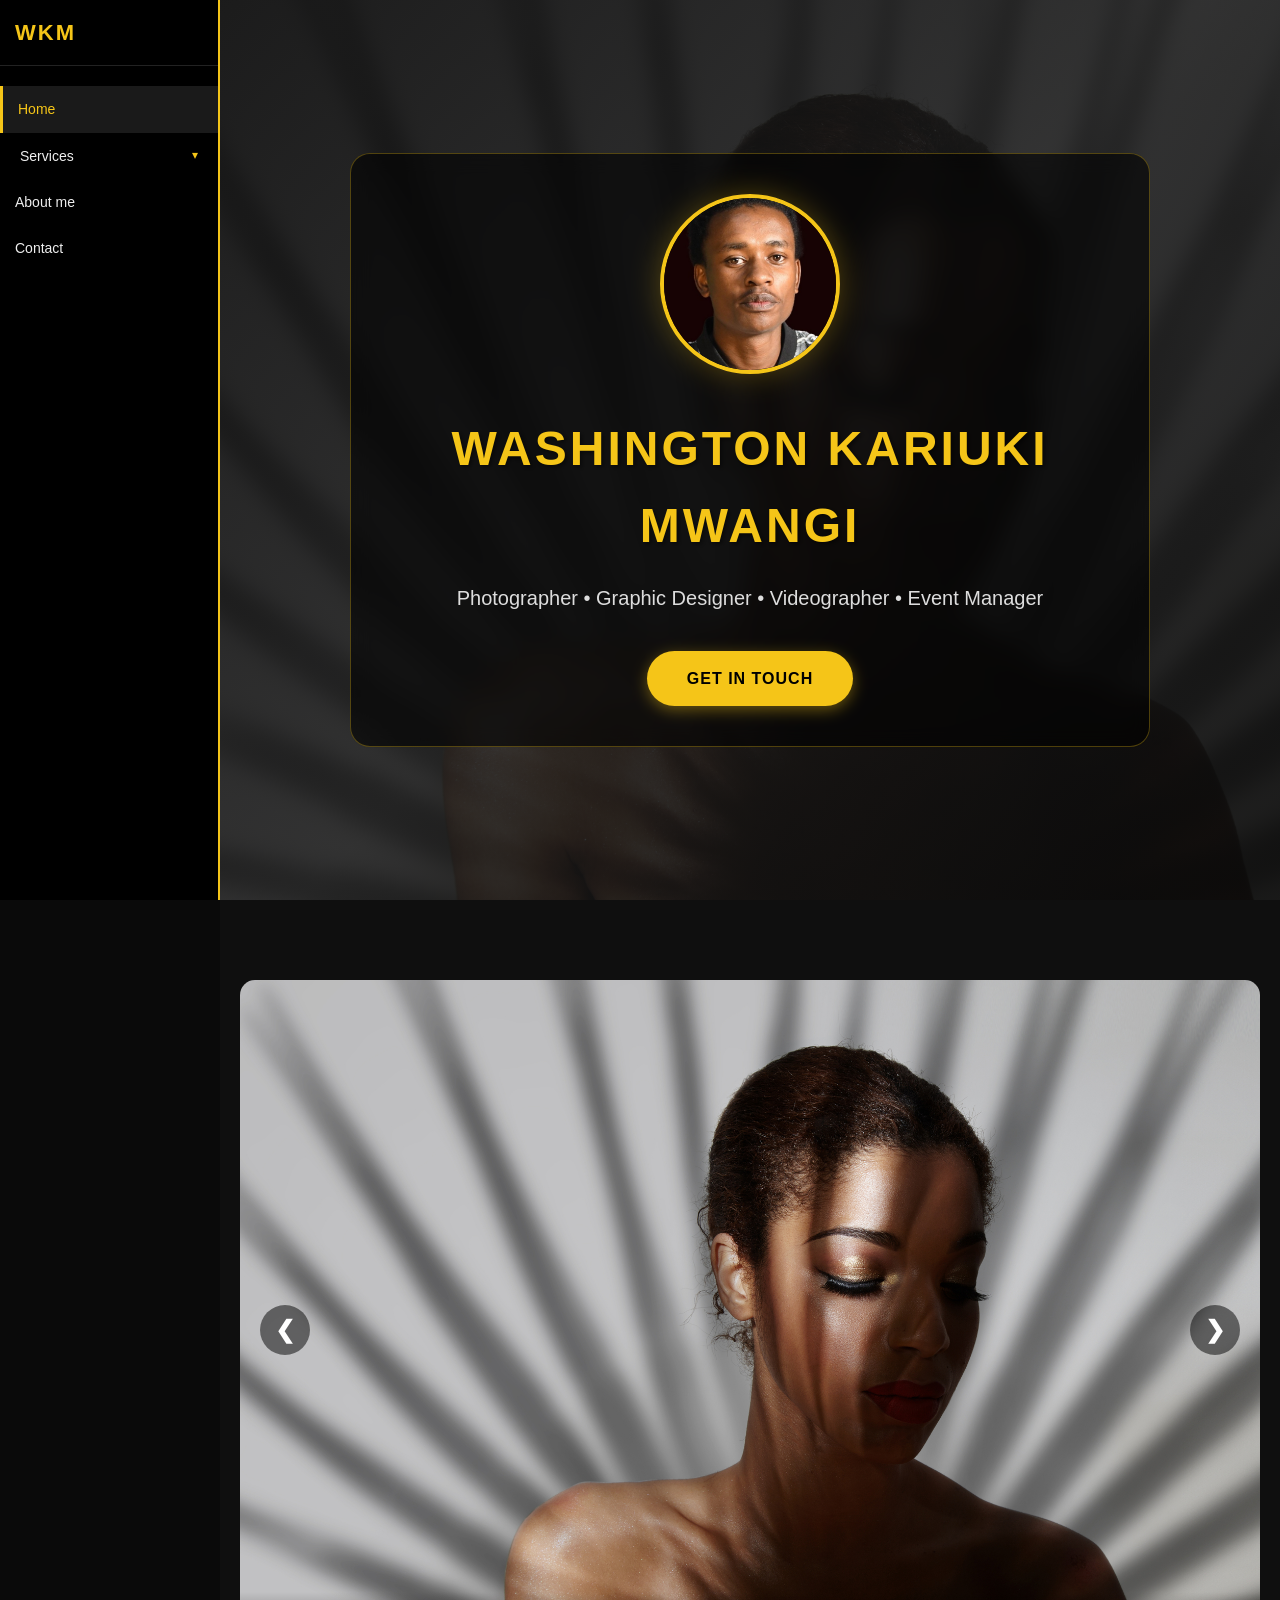
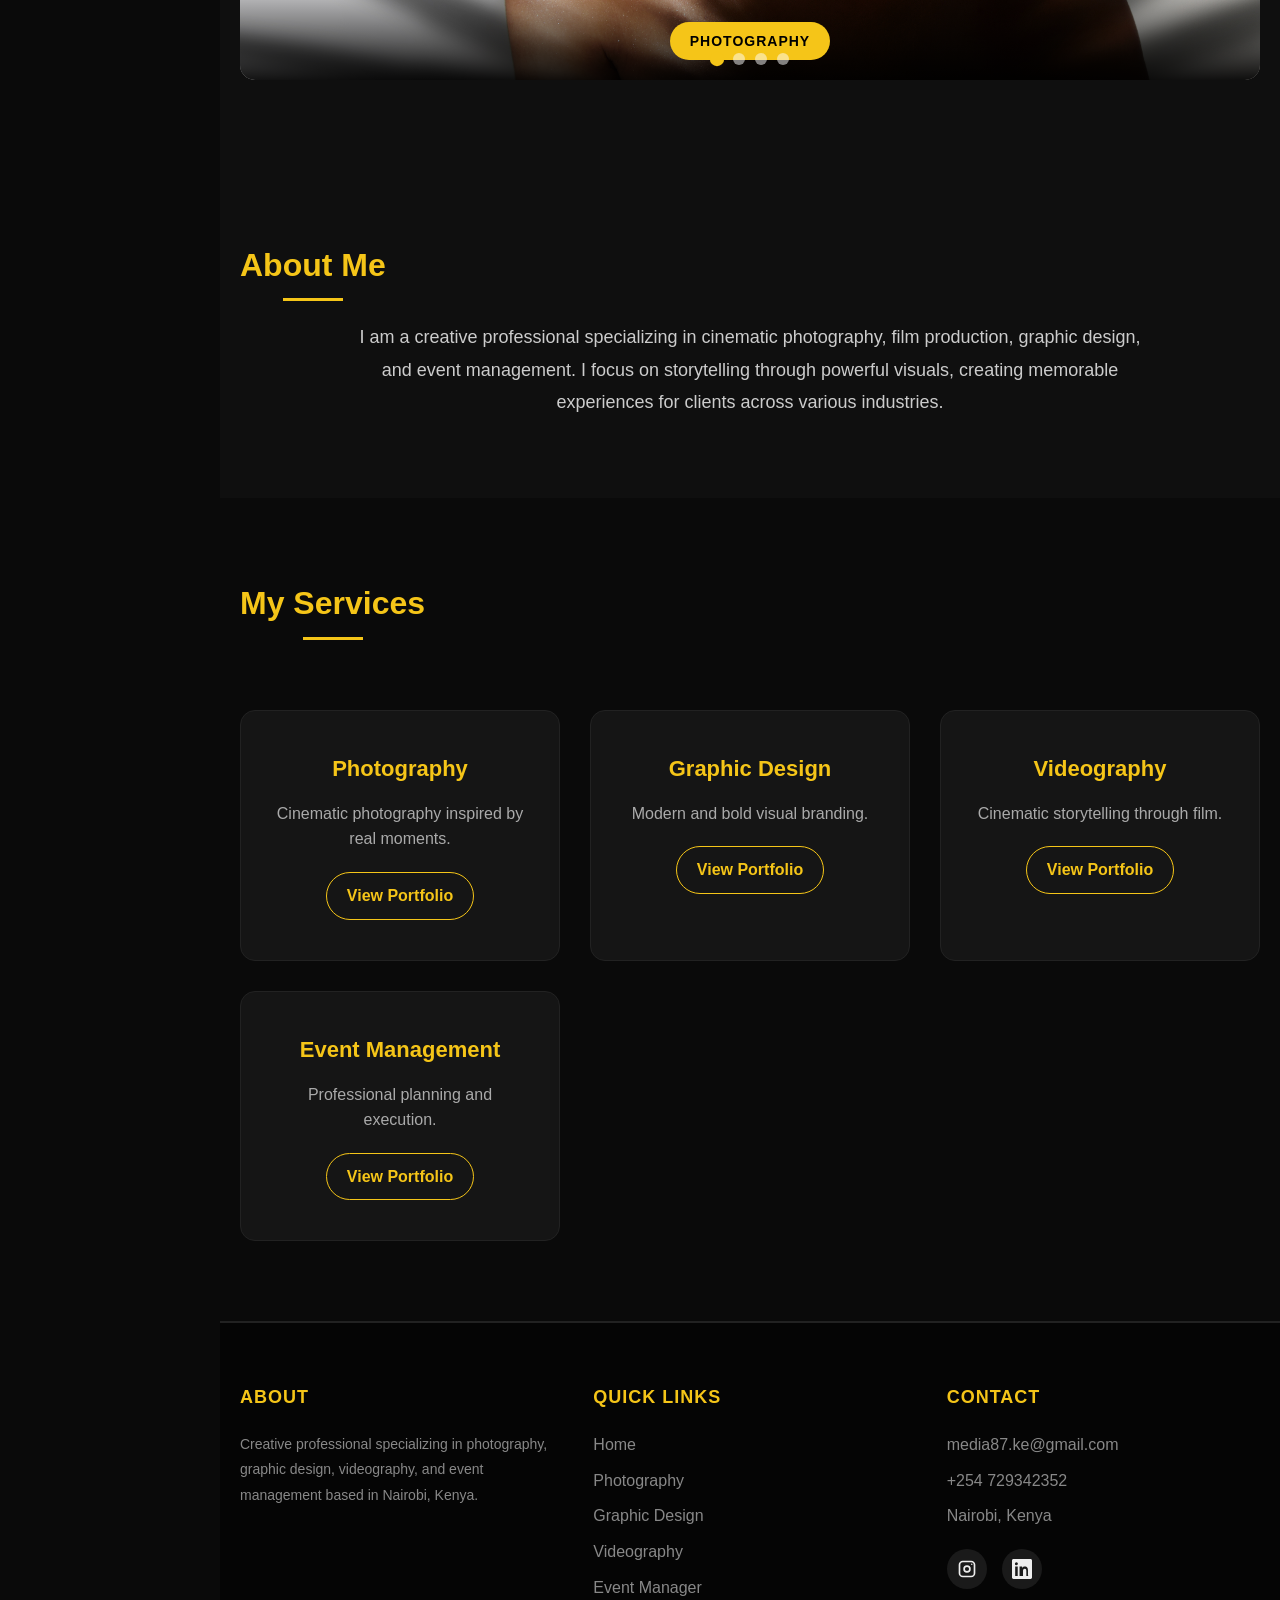
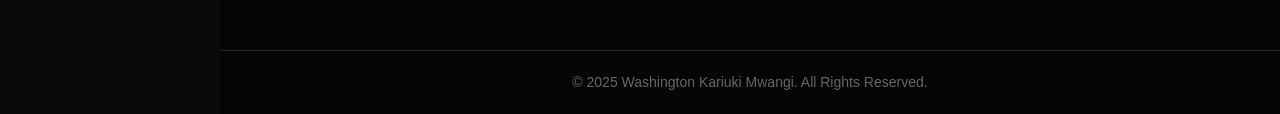
==== index.html @ e4d63952 "Add files via upload" ====
<!DOCTYPE html>
<html lang="en">
<head>
    <meta charset="UTF-8">
    <meta name="viewport" content="width=device-width, initial-scale=1.0">
    <title>Washington Kariuki Mwangi | Portfolio</title>
    <link rel="stylesheet" href="STYLE.CSS">
</head>
<body class="home-page">
    <!-- Background Overlay -->
    <div class="page-background"></div>

    <!-- Sidebar Navigation -->
    <nav class="sidebar-nav">
        <div class="sidebar-header">
            <a href="index.html" class="sidebar-logo">WKM</a>
            <button class="close-sidebar">&times;</button>
        </div>
        <ul class="sidebar-menu">
            <li><a href="index.html" class="active">Home</a></li>
            <li class="dropdown">
                <a href="#" class="dropdown-toggle">Services <span class="arrow">&#9662;</span></a>
                <ul class="dropdown-menu">
                    <li><a href="photography.html">Photography</a></li>
                    <li><a href="graphic-designer.html">Graphic Design</a></li>
                    <li><a href="videography.html">Videography</a></li>
                    <li><a href="event-manager.html">Event Management</a></li>
                </ul>
            </li>
            <li><a href="#about">About me</a></li>
            <li><a href="#contact">Contact</a></li>
        </ul>
    </nav>

    <!-- Mobile Menu Toggle -->
    <button class="menu-toggle">
        <span></span>
        <span></span>
        <span></span>
    </button>

    <!-- Overlay for sidebar -->
    <div class="sidebar-overlay"></div>

    <!-- Main Content -->
    <main class="main-content">

    <!-- Hero Section with Full Screen Background -->
    <header class="hero">
        <div class="hero-overlay"></div>
        <div class="hero-content">
            <div class="profile-image">
                <img src="images/profile.jpg" alt="Washington Kariuki Mwangi">
            </div>
            <h1>WASHINGTON KARIUKI MWANGI</h1>
            <p class="tagline">Photographer • Graphic Designer • Videographer • Event Manager</p>
            <a href="#contact" class="btn-primary">Get In Touch</a>
        </div>
    </header>

    <!-- My Work - Full Page Slideshow -->
    <section class="featured-work" id="work">
        <div class="container">
            <div class="slideshow-container">
                <div class="slide active">
                    <img src="images/portrait-session.jpg" alt="Portrait Session">
                    <div class="slide-content">
                        <span>Photography</span>
                    </div>
                </div>
                <div class="slide">
                    <img src="images/logo.jpg" alt="Logo Design">
                    <div class="slide-content">
                        <span>Graphic Design</span>
                    </div>
                </div>
                <div class="slide">
                    <img src="images/Event.jpg" alt="Corporate Event">
                    <div class="slide-content">
                        <span>Event Management</span>
                    </div>
                </div>
                
                <!-- Navigation Arrows -->
                <a class="prev" onclick="changeSlide(-1)">&#10094;</a>
                <a class="next" onclick="changeSlide(1)">&#10095;</a>
                
                <!-- Dots -->
                <div class="dots-container">
                    <span class="dot active" onclick="currentSlide(1)"></span>
                    <span class="dot" onclick="currentSlide(2)"></span>
                    <span class="dot" onclick="currentSlide(3)"></span>
                    <span class="dot" onclick="currentSlide(4)"></span>
                </div>
            </div>
        </div>
    </section>

    <!-- About Section -->
    <section class="about" id="about">
        <div class="container">
            <h2>About Me</h2>
            <p>
                I am a creative professional specializing in cinematic photography, 
                film production, graphic design, and event management. 
                I focus on storytelling through powerful visuals, creating memorable 
                experiences for clients across various industries.
            </p>
        </div>
    </section>

    <!-- Services Overview -->
    <section class="services-overview">
        <div class="container">
            <h2>My Services</h2>
            <div class="services-grid">
                <div class="service-card">
                    <h3>Photography</h3>
                    <p>Cinematic photography inspired by real moments.</p>
                    <a href="photography.html" class="btn-link">View Portfolio</a>
                </div>
                <div class="service-card">
                    <h3>Graphic Design</h3>
                    <p>Modern and bold visual branding.</p>
                    <a href="graphic-designer.html" class="btn-link">View Portfolio</a>
                </div>
                <div class="service-card">
                    <h3>Videography</h3>
                    <p>Cinematic storytelling through film.</p>
                    <a href="videography.html" class="btn-link">View Portfolio</a>
                </div>
                <div class="service-card">
                    <h3>Event Management</h3>
                    <p>Professional planning and execution.</p>
                    <a href="event-manager.html" class="btn-link">View Portfolio</a>
                </div>
            </div>
        </div>
    </section>

    <!-- Footer -->
    <footer class="main-footer" id="contact">
        <div class="footer-container">
            <div class="footer-column">
                <h3>About</h3>
                <p>Creative professional specializing in photography, graphic design, videography, and event management based in Nairobi, Kenya.</p>
            </div>
            <div class="footer-column">
                <h3>Quick Links</h3>
                <ul>
                    <li><a href="index.html">Home</a></li>
                    <li><a href="photography.html">Photography</a></li>
                    <li><a href="graphic-designer.html">Graphic Design</a></li>
                    <li><a href="videography.html">Videography</a></li>
                    <li><a href="event-manager.html">Event Manager</a></li>
                </ul>
            </div>
            <div class="footer-column">
                <h3>Contact</h3>
                <ul class="contact-list">
                    <li><a href="mailto:media87.ke@gmail.com">media87.ke@gmail.com</a></li>
                    <li><a href="tel:+254729342352">+254 729342352</a></li>
                    <li>Nairobi, Kenya</li>
                </ul>
                <div class="social-links">
                    <a href="https://instagram.com/rayking_pot" target="_blank" rel="noopener noreferrer" aria-label="Instagram">
                        <svg xmlns="http://www.w3.org/2000/svg" width="20" height="20" viewBox="0 0 24 24" fill="currentColor"><path d="M7 2h10a5 5 0 0 1 5 5v10a5 5 0 0 1-5 5H7a5 5 0 0 1-5-5V7a5 5 0 0 1 5-5zm0 2a3 3 0 0 0-3 3v10a3 3 0 0 0 3 3h10a3 3 0 0 0 3-3V7a3 3 0 0 0-3-3H7z"/><path d="M12 7.5A4.5 4.5 0 1 1 7.5 12 4.505 4.505 0 0 1 12 7.5zm0 2A2.5 2.5 0 1 0 14.5 12 2.503 2.503 0 0 0 12 9.5z"/><circle cx="17.7" cy="6.3" r="0.9"/></svg>
                    </a>
                    <a href="https://linkedin.com/in/washington-kariuki" target="_blank" rel="noopener noreferrer" aria-label="LinkedIn">
                        <svg xmlns="http://www.w3.org/2000/svg" width="20" height="20" viewBox="0 0 24 24" fill="currentColor"><path d="M20.447 20.452H17.2v-5.569c0-1.328-.026-3.036-1.85-3.036-1.85 0-2.133 1.446-2.133 2.94v5.665H9.066V9h3.105v1.561h.045c.433-.822 1.49-1.692 3.067-1.692 3.277 0 3.88 2.158 3.88 4.965v6.158zM5.337 7.433a1.802 1.802 0 1 1 .001-3.603 1.802 1.802 0 0 1-.001 3.603zM6.861 20.452H3.812V9h3.049v11.452zM22.225 0H1.771C.792 0 0 .774 0 1.729v20.542C0 23.226.792 24 1.771 24h20.451C23.2 24 24 23.226 24 22.271V1.729C24 .774 23.2 0 22.225 0z"/></svg>
                    </a>
                </div>
            </div>
        </div>
        <div class="footer-bottom">
            <p>&copy; 2025 Washington Kariuki Mwangi. All Rights Reserved.</p>
        </div>
    </footer>

    </main>

    <!-- JavaScript for sidebar -->
    <script>
        document.addEventListener('DOMContentLoaded', function() {
            const menuToggle = document.querySelector('.menu-toggle');
            const sidebar = document.querySelector('.sidebar-nav');
            const overlay = document.querySelector('.sidebar-overlay');
            const closeBtn = document.querySelector('.close-sidebar');
            const dropdownToggle = document.querySelector('.dropdown-toggle');
            const dropdown = document.querySelector('.dropdown');

            // Function to check if mobile
            function isMobile() {
                return window.innerWidth <= 768;
            }

            // Open sidebar (mobile only)
            menuToggle.addEventListener('click', function() {
                if (isMobile()) {
                    sidebar.classList.add('active');
                    overlay.classList.add('active');
                    document.body.style.overflow = 'hidden';
                }
            });

            // Close sidebar
            function closeSidebar() {
                sidebar.classList.remove('active');
                overlay.classList.remove('active');
                document.body.style.overflow = '';
            }

            closeBtn.addEventListener('click', closeSidebar);
            overlay.addEventListener('click', closeSidebar);

            // Toggle dropdown
            dropdownToggle.addEventListener('click', function(e) {
                e.preventDefault();
                dropdown.classList.toggle('open');
            });

            // Close sidebar when clicking a link (except dropdown toggle)
            sidebar.querySelectorAll('a:not(.dropdown-toggle)').forEach(function(link) {
                link.addEventListener('click', closeSidebar);
            });
        });
    </script>

    <!-- Slideshow JavaScript -->
    <script>
        let slideIndex = 1;
        let slideInterval;
        
        showSlides(slideIndex);
        
        // Auto advance slides every 5 seconds
        slideInterval = setInterval(function() {
            changeSlide(1);
        }, 5000);
        
        function changeSlide(n) {
            showSlides(slideIndex += n);
            resetInterval();
        }
        
        function currentSlide(n) {
            showSlides(slideIndex = n);
            resetInterval();
        }
        
        function showSlides(n) {
            let i;
            let slides = document.getElementsByClassName('slide');
            let dots = document.getElementsByClassName('dot');
            
            if (n > slides.length) { slideIndex = 1 }
            if (n < 1) { slideIndex = slides.length }
            
            for (i = 0; i < slides.length; i++) {
                slides[i].style.display = 'none';
                slides[i].classList.remove('active');
            }
            for (i = 0; i < dots.length; i++) {
                dots[i].classList.remove('active');
            }
            
            slides[slideIndex - 1].style.display = 'block';
            setTimeout(function() {
                slides[slideIndex - 1].classList.add('active');
            }, 10);
            dots[slideIndex - 1].classList.add('active');
        }
        
        function resetInterval() {
            clearInterval(slideInterval);
            slideInterval = setInterval(function() {
                changeSlide(1);
            }, 5000);
        }
    </script>

</body>
</html>
---- STYLE.CSS ----
/* Global Styles */
* {
    margin: 0;
    padding: 0;
    box-sizing: border-box;
}

html, body {
    height: 100%;
}

body {
    font-family: 'Segoe UI', Tahoma, Geneva, Verdana, sans-serif;
    background-color: #0a0a0a;
    color: #eee;
    line-height: 1.6;
}

/* Sidebar Navigation - Always visible on all screens */
.sidebar-nav {
    position: fixed;
    top: 0;
    left: 0;
    width: 220px;
    height: 100%;
    background: #000;
    z-index: 2000;
    border-right: 2px solid #f5c518;
}

/* Menu toggle - only visible on mobile */
.menu-toggle {
    display: none;
}

/* Sidebar overlay - only visible on mobile when sidebar is open */
.sidebar-overlay {
    display: none;
}

@media (max-width: 768px) {
    /* On mobile, make sidebar smaller */
    .sidebar-nav {
        left: 0;
        top: 0;
        width: 70%;
        max-width: 280px;
        height: 100%;
    }
    
    .sidebar-nav.active {
        left: 0;
    }
    
    /* Show hamburger menu on mobile */
    .menu-toggle {
        display: flex;
        position: fixed;
        top: 20px;
        left: 20px;
        z-index: 1000;
        background: #f5c518;
        border: none;
        border-radius: 5px;
        padding: 12px;
        cursor: pointer;
        flex-direction: column;
        gap: 5px;
    }
    
    .menu-toggle span {
        display: block;
        width: 25px;
        height: 3px;
        background: #000;
        border-radius: 2px;
    }
    
    /* Show overlay on mobile when sidebar is open */
    .sidebar-overlay {
        display: block;
        position: fixed;
        top: 0;
        left: 0;
        width: 100%;
        height: 100%;
        background: rgba(0, 0, 0, 0.7);
        z-index: 1500;
        opacity: 0;
        visibility: hidden;
        transition: opacity 0.3s, visibility 0.3s;
    }
    
    .sidebar-overlay.active {
        opacity: 1;
        visibility: visible;
    }
}

.sidebar-header {
    display: flex;
    justify-content: space-between;
    align-items: center;
    padding: 15px;
    border-bottom: 1px solid #222;
}

.sidebar-logo {
    font-size: 22px;
    font-weight: bold;
    color: #f5c518;
    text-decoration: none;
    letter-spacing: 2px;
}

.close-sidebar {
    background: none;
    border: none;
    color: #eee;
    font-size: 32px;
    cursor: pointer;
    line-height: 1;
}

@media (max-width: 768px) {
    .close-sidebar {
        display: block;
    }
}

@media (min-width: 769px) {
    .close-sidebar {
        display: none;
    }
}

.close-sidebar:hover {
    color: #f5c518;
}

.sidebar-menu {
    list-style: none;
    padding: 20px 0;
}

.sidebar-menu li a {
    display: block;
    padding: 12px 15px;
    color: #eee;
    text-decoration: none;
    font-size: 14px;
    transition: background 0.3s, color 0.3s;
}

.sidebar-menu li a:hover,
.sidebar-menu li a.active {
    background: #1a1a1a;
    color: #f5c518;
    border-left: 3px solid #f5c518;
}

/* Dropdown */
.sidebar-menu .dropdown {
    position: relative;
}

.sidebar-menu .dropdown-toggle {
    display: flex;
    justify-content: space-between;
    align-items: center;
    cursor: pointer;
    padding: 12px 20px;
    user-select: none;
    color: #eee;
    font-size: 14px;
}

.sidebar-menu .dropdown-toggle:hover {
    background: #1a1a1a;
    color: #f5c518;
}

.sidebar-menu .dropdown-toggle .arrow {
    font-size: 12px;
    transition: transform 0.3s;
    color: #f5c518;
}

.sidebar-menu .dropdown.open .dropdown-toggle .arrow {
    transform: rotate(180deg);
}

.sidebar-menu .dropdown-menu {
    list-style: none;
    max-height: 0;
    overflow: hidden;
    transition: max-height 0.3s ease;
    background: #0f0f0f;
}

.sidebar-menu .dropdown.open .dropdown-menu {
    max-height: 300px;
}

.sidebar-menu .dropdown-menu li a {
    padding: 12px 20px 12px 25px;
    font-size: 13px;
    color: #ccc;
    display: block;
    text-decoration: none;
}

.sidebar-menu .dropdown-menu li a:hover {
    background: #1a1a1a;
    color: #f5c518;
}

/* Sidebar Overlay */
.sidebar-overlay {
    position: fixed;
    top: 0;
    left: 0;
    width: 100%;
    height: 100%;
    background: rgba(0, 0, 0, 0.7);
    z-index: 1500;
    opacity: 0;
    visibility: hidden;
    transition: opacity 0.3s, visibility 0.3s;
}

.sidebar-overlay.active {
    opacity: 1;
    visibility: visible;
}

/* Main Content */
.main-content {
    margin-left: 220px;
    min-height: 100vh;
}

@media (max-width: 768px) {
    .main-content {
        margin-left: 0;
    }
}

.container {
    max-width: 1200px;
    margin: 0 auto;
    padding: 0 20px;
}

/* Page Background */
.page-background {
    position: fixed;
    top: 0;
    left: 0;
    width: 100%;
    height: 100%;
    z-index: -1;
    background-size: cover;
    background-position: center;
    background-repeat: no-repeat;
    opacity: 0.15;
}

/* Home Page Background */
.home-page .page-background {
    background-image: url('images/portrait-session.jpg');
}

/* Photography Page Background */
.photography-page .page-background {
    background-image: url('images/Event-photo.jpg');
}

/* Graphic Designer Page Background */
.graphic-designer-page .page-background {
    background-image: url('images/poster.jpg');
}

/* Videography Page Background */
.videography-page .page-background {
    background-image: url('images/shortfilm.jpg');
}

/* Event Manager Page Background */
.event-manager-page .page-background {
    background-image: url('images/Event.jpg');
}

/* Navigation */
.main-nav {
    background: #000;
    padding: 15px 0;
    position: sticky;
    top: 0;
    z-index: 1000;
    border-bottom: 1px solid #222;
}

.nav-container {
    max-width: 1200px;
    margin: 0 auto;
    padding: 0 20px;
    display: flex;
    justify-content: space-between;
    align-items: center;
}

.nav-logo {
    font-size: 24px;
    font-weight: bold;
    color: #f5c518;
    text-decoration: none;
    letter-spacing: 2px;
}

.nav-menu {
    display: flex;
    list-style: none;
    gap: 25px;
}

.nav-menu a {
    color: #eee;
    text-decoration: none;
    font-size: 14px;
    text-transform: uppercase;
    letter-spacing: 1px;
    transition: color 0.3s;
}

.nav-menu a:hover,
.nav-menu a.active {
    color: #f5c518;
}

/* Hero Section - Full Screen */
.hero {
    position: relative;
    min-height: 100vh;
    display: flex;
    align-items: center;
    justify-content: center;
    background: url('images/portrait-session.jpg') no-repeat center center/cover;
    text-align: center;
    padding: 20px;
}

.hero-overlay {
    position: absolute;
    top: 0;
    left: 0;
    width: 100%;
    height: 100%;
    background: linear-gradient(135deg, rgba(10, 10, 10, 0.9) 0%, rgba(26, 26, 26, 0.85) 50%, rgba(10, 10, 10, 0.9) 100%);
    z-index: 1;
}

.hero-content {
    position: relative;
    z-index: 2;
    max-width: 800px;
    padding: 40px;
    background: rgba(0, 0, 0, 0.6);
    border-radius: 20px;
    border: 1px solid rgba(245, 197, 24, 0.3);
    backdrop-filter: blur(10px);
}

.hero-content .profile-image {
    margin-bottom: 30px;
}

.hero-content .profile-image img {
    width: 180px;
    height: 180px;
    border-radius: 50%;
    object-fit: cover;
    border: 4px solid #f5c518;
    box-shadow: 0 0 30px rgba(245, 197, 24, 0.3);
}

.hero h1 {
    font-size: 48px;
    color: #f5c518;
    margin-bottom: 15px;
    letter-spacing: 3px;
    text-shadow: 2px 2px 4px rgba(0, 0, 0, 0.5);
}

.tagline {
    font-size: 20px;
    color: #ddd;
    margin-bottom: 35px;
    line-height: 1.8;
}

.btn-primary {
    display: inline-block;
    padding: 15px 40px;
    background: #f5c518;
    color: #000;
    text-decoration: none;
    border-radius: 50px;
    font-weight: bold;
    font-size: 16px;
    text-transform: uppercase;
    letter-spacing: 1px;
    transition: all 0.3s ease;
    box-shadow: 0 4px 15px rgba(245, 197, 24, 0.4);
}

.btn-primary:hover {
    transform: translateY(-3px);
    background: #e5b515;
    box-shadow: 0 6px 25px rgba(245, 197, 24, 0.6);
}

/* Scroll Indicator */
.scroll-indicator {
    position: absolute;
    bottom: 30px;
    left: 50%;
    transform: translateX(-50%);
    z-index: 2;
    display: flex;
    flex-direction: column;
    align-items: center;
    color: #aaa;
    font-size: 14px;
}

.scroll-indicator span {
    margin-bottom: 10px;
    text-transform: uppercase;
    letter-spacing: 2px;
}

.scroll-arrow {
    width: 30px;
    height: 50px;
    border: 2px solid #aaa;
    border-radius: 20px;
    position: relative;
}

.scroll-arrow::after {
    content: '';
    position: absolute;
    top: 8px;
    left: 50%;
    transform: translateX(-50%);
    width: 6px;
    height: 6px;
    background: #f5c518;
    border-radius: 50%;
    animation: scrollBounce 2s infinite;
}

@keyframes scrollBounce {
    0% { top: 8px; opacity: 1; }
    50% { top: 25px; opacity: 0.5; }
    100% { top: 8px; opacity: 1; }
}

@media (max-width: 768px) {
    .hero h1 {
        font-size: 32px;
    }
    
    .tagline {
        font-size: 16px;
    }
    
    .hero-content {
        padding: 30px 20px;
    }
    
    .hero-content .profile-image img {
        width: 140px;
        height: 140px;
    }
}

/* Page Header */
.page-header {
    background: linear-gradient(135deg, #0a0a0a 0%, #1a1a1a 100%);
    padding: 60px 20px;
    text-align: center;
}

.page-header .profile-image {
    margin-bottom: 20px;
}

.page-header .profile-image img {
    width: 150px;
    height: 150px;
    border-radius: 50%;
    object-fit: cover;
    border: 4px solid #f5c518;
}

.page-header h1 {
    font-size: 36px;
    color: #f5c518;
    margin-bottom: 10px;
    letter-spacing: 3px;
}

/* Sections */
section {
    padding: 60px 0;
    position: relative;
    background: #0a0a0a;
}

section h2 {
    color: #f5c518;
    font-size: 32px;
    margin-bottom: 30px;
    text-align: center;
    font-weight: bold;
}

section .lead {
    text-align: center;
    font-size: 18px;
    color: #aaa;
    margin-bottom: 40px;
}

/* About Section */
.about {
    background: #0f0f0f;
    padding: 80px 0;
}

.about h2 {
    position: relative;
    display: inline-block;
    margin-bottom: 30px;
}

.about h2::after {
    content: '';
    position: absolute;
    bottom: -10px;
    left: 50%;
    transform: translateX(-50%);
    width: 60px;
    height: 3px;
    background: #f5c518;
}

.about p {
    text-align: center;
    max-width: 800px;
    margin: 0 auto;
    font-size: 18px;
    color: #ccc;
    line-height: 1.8;
}

/* Services Grid */
.services-overview {
    background: #0a0a0a;
    padding: 80px 0;
}

.services-overview h2 {
    position: relative;
    display: inline-block;
    margin-bottom: 40px;
}

.services-overview h2::after {
    content: '';
    position: absolute;
    bottom: -10px;
    left: 50%;
    transform: translateX(-50%);
    width: 60px;
    height: 3px;
    background: #f5c518;
}

.services-grid {
    display: grid;
    grid-template-columns: repeat(auto-fit, minmax(250px, 1fr));
    gap: 30px;
    margin-top: 40px;
}

.service-card {
    background: #151515;
    padding: 40px 30px;
    border-radius: 15px;
    text-align: center;
    border: 1px solid #222;
    transition: all 0.3s ease;
}

.service-card:hover {
    transform: translateY(-10px);
    border-color: #f5c518;
    box-shadow: 0 10px 30px rgba(245, 197, 24, 0.2);
}

.service-icon {
    font-size: 50px;
    margin-bottom: 20px;
    display: block;
}

.service-card h3 {
    color: #f5c518;
    margin-bottom: 15px;
    font-size: 22px;
    font-weight: bold;
}

.service-card p {
    color: #aaa;
    margin-bottom: 20px;
    line-height: 1.6;
}

.btn-link {
    display: inline-block;
    color: #f5c518;
    text-decoration: none;
    font-weight: bold;
    padding: 10px 20px;
    border: 1px solid #f5c518;
    border-radius: 25px;
    transition: all 0.3s ease;
}

.btn-link:hover {
    background: #f5c518;
    color: #000;
}

/* Portfolio Section */
.portfolio-section {
    padding: 60px 0;
    background: #0a0a0a;
}

.portfolio-section h2 {
    margin-bottom: 30px;
}

.portfolio-section .lead {
    font-size: 18px;
    color: #aaa;
    margin-bottom: 20px;
}

.video-wrapper {
    position: relative;
    padding-bottom: 56.25%;
    height: 315px;
    overflow: hidden;
    max-width: 100%;
    width: 100%;
    background: #000;
    margin: 20px 0;
    border-radius: 8px;
}

.video-wrapper iframe {
    position: absolute;
    top: 0;
    left: 0;
    width: 100%;
    height: 100%;
}

/* Video Embed Styles */
.video-embed,
.responsive-embed {
    position: relative;
    padding-bottom: 56.25%;
    height: 0;
    overflow: hidden;
    max-width: 100%;
    width: 100%;
    min-height: 300px;
    background: #000;
    margin: 20px 0;
    border-radius: 8px;
    display: block;
}

.video-embed iframe,
.responsive-embed iframe {
    position: absolute;
    top: 0;
    left: 0;
    width: 100%;
    height: 100%;
    border: 0;
}

/* Videography Section */
.videography-section {
    padding: 60px 0;
    background: #0a0a0a;
}

.videography-section h2 {
    margin-bottom: 10px;
    color: #f5c518;
}

.videography-section .lead {
    font-size: 18px;
    color: #aaa;
    margin-bottom: 30px;
}

/* Slideshow - Full Page */
.slideshow-container {
    position: relative;
    width: 100%;
    height: calc(100vh - 200px);
    min-height: 500px;
    margin: 0 auto;
    overflow: hidden;
    border-radius: 15px;
}

.slide {
    display: none;
    position: absolute;
    top: 0;
    left: 0;
    width: 100%;
    height: 100%;
    opacity: 0;
    transition: opacity 0.8s ease-in-out;
}

.slide.active {
    opacity: 1;
}

.slide img {
    width: 100%;
    height: 100%;
    object-fit: cover;
}

.slide-content {
    position: absolute;
    bottom: 0;
    left: 0;
    right: 0;
    background: linear-gradient(to top, rgba(0,0,0,0.9), transparent);
    padding: 30px 20px 20px;
    text-align: center;
}

.slide-content span {
    display: inline-block;
    background: #f5c518;
    color: #000;
    padding: 8px 20px;
    border-radius: 20px;
    font-weight: bold;
    font-size: 14px;
    text-transform: uppercase;
    letter-spacing: 1px;
}

/* Navigation arrows */
.prev, .next {
    cursor: pointer;
    position: absolute;
    top: 50%;
    transform: translateY(-50%);
    width: 50px;
    height: 50px;
    color: #fff;
    background: rgba(0,0,0,0.5);
    border: none;
    border-radius: 50%;
    font-size: 24px;
    font-weight: bold;
    transition: background 0.3s;
    display: flex;
    align-items: center;
    justify-content: center;
    z-index: 10;
}

.prev:hover, .next:hover {
    background: #f5c518;
    color: #000;
}

.prev {
    left: 20px;
}

.next {
    right: 20px;
}

/* Dots */
.dots-container {
    position: absolute;
    bottom: 15px;
    left: 50%;
    transform: translateX(-50%);
    display: flex;
    gap: 10px;
    z-index: 10;
}

.dot {
    cursor: pointer;
    width: 12px;
    height: 12px;
    background: rgba(255,255,255,0.5);
    border-radius: 50%;
    transition: background 0.3s, transform 0.3s;
}

.dot:hover, .dot.active {
    background: #f5c518;
    transform: scale(1.2);
}

@media (max-width: 768px) {
    .slideshow-container {
        aspect-ratio: 4/3;
    }
    
    .prev, .next {
        width: 40px;
        height: 40px;
        font-size: 18px;
    }
    
    .slide-content span {
        font-size: 12px;
        padding: 6px 15px;
    }
}

/* Gallery */
.gallery {
    display: grid;
    grid-template-columns: repeat(auto-fit, minmax(300px, 1fr));
    gap: 20px;
    margin-top: 30px;
}

.gallery-item {
    position: relative;
    overflow: hidden;
    border-radius: 10px;
    aspect-ratio: 4/3;
}

.gallery-item img {
    width: 100%;
    height: 100%;
    object-fit: cover;
    transition: transform 0.5s;
}

.gallery-item:hover img {
    transform: scale(1.1);
}

.gallery-item span {
    position: absolute;
    bottom: 0;
    left: 0;
    right: 0;
    background: rgba(0, 0, 0, 0.95);
    color: #f5c518;
    text-align: center;
    padding: 12px;
    font-weight: bold;
}

/* Video Gallery */
.video-gallery {
    display: grid;
    grid-template-columns: repeat(auto-fit, minmax(400px, 1fr));
    gap: 30px;
    margin-top: 30px;
}

.video-item {
    margin-bottom: 20px;
}

.video-item span {
    display: block;
    text-align: center;
    color: #f5c518;
    margin-top: 15px;
    font-weight: bold;
}

.responsive-embed {
    position: relative;
    padding-bottom: 56.25%;
    height: 0;
    overflow: hidden;
    border-radius: 10px;
    box-shadow: 0 6px 18px rgba(0, 0, 0, 0.8);
}

.responsive-embed iframe {
    position: absolute;
    top: 0;
    left: 0;
    width: 100%;
    height: 100%;
    border: 0;
}

/* Featured Work */
.featured-work {
    background: #0f0f0f;
    padding: 80px 0;
}

.featured-work h2 {
    position: relative;
    display: inline-block;
    margin-bottom: 40px;
}

.featured-work h2::after {
    content: '';
    position: absolute;
    bottom: -10px;
    left: 50%;
    transform: translateX(-50%);
    width: 60px;
    height: 3px;
    background: #f5c518;
}

/* Footer - 3 Columns */
.main-footer {
    background: #050505;
    padding: 60px 0 20px;
    border-top: 2px solid #222;
    position: relative;
    z-index: 1;
}

.footer-container {
    max-width: 1200px;
    margin: 0 auto;
    padding: 0 20px;
    display: grid;
    grid-template-columns: repeat(3, 1fr);
    gap: 40px;
}

.footer-column h3 {
    color: #f5c518;
    margin-bottom: 20px;
    font-size: 18px;
    text-transform: uppercase;
    letter-spacing: 1px;
}

.footer-column p {
    color: #888;
    font-size: 14px;
    line-height: 1.8;
}

.footer-column ul {
    list-style: none;
}

.footer-column ul li {
    margin-bottom: 10px;
}

.footer-column ul li a {
    color: #888;
    text-decoration: none;
    transition: color 0.3s;
}

.footer-column ul li a:hover {
    color: #f5c518;
}

.contact-list li {
    color: #888 !important;
}

.contact-list li a {
    color: #888 !important;
}

.contact-list li a:hover {
    color: #f5c518 !important;
}

/* Social Links */
.social-links {
    display: flex;
    gap: 15px;
    margin-top: 20px;
}

.social-links a {
    display: flex;
    align-items: center;
    justify-content: center;
    width: 40px;
    height: 40px;
    background: #1a1a1a;
    border-radius: 50%;
    color: #eee;
    transition: background 0.3s, color 0.3s;
}

.social-links a:hover {
    background: #f5c518;
    color: #000;
}

/* Footer Bottom */
.footer-bottom {
    max-width: 1200px;
    margin: 40px auto 0;
    padding: 20px 20px 0;
    border-top: 1px solid #222;
    text-align: center;
}

.footer-bottom p {
    color: #666;
    font-size: 14px;
}

/* Responsive Design */
@media (max-width: 768px) {
    /* Show menu toggle on mobile */
    .menu-toggle {
        display: flex !important;
    }
    
    /* Hide old navigation */
    .main-nav {
        display: none;
    }
    
    /* Adjust content for sidebar */
    .main-content {
        margin-left: 0;
    }
    
    .hero h1 {
        font-size: 28px;
    }
    
    .page-header h1 {
        font-size: 28px;
    }
    
    .footer-container {
        grid-template-columns: 1fr;
        text-align: center;
    }
    
    .social-links {
        justify-content: center;
    }
    
    .gallery {
        grid-template-columns: 1fr;
    }
    
    .video-gallery {
        grid-template-columns: 1fr;
    }
}
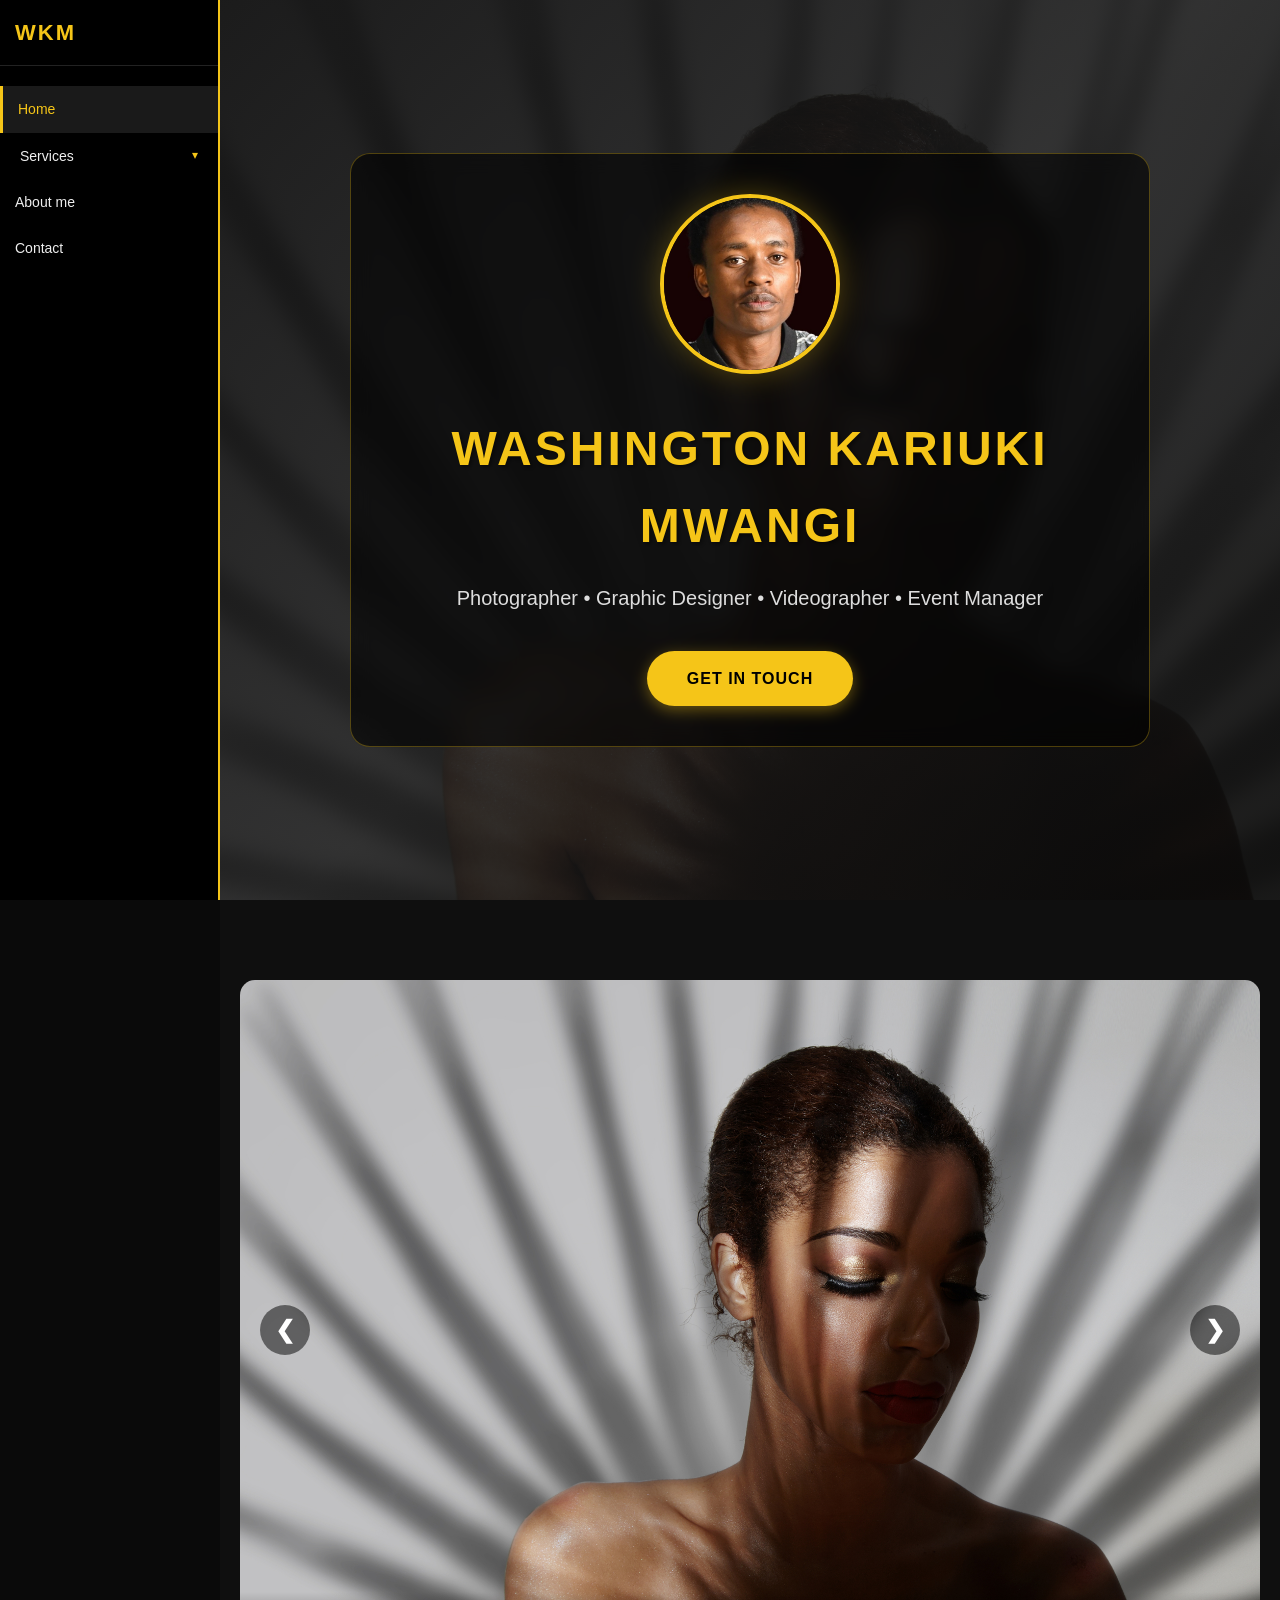
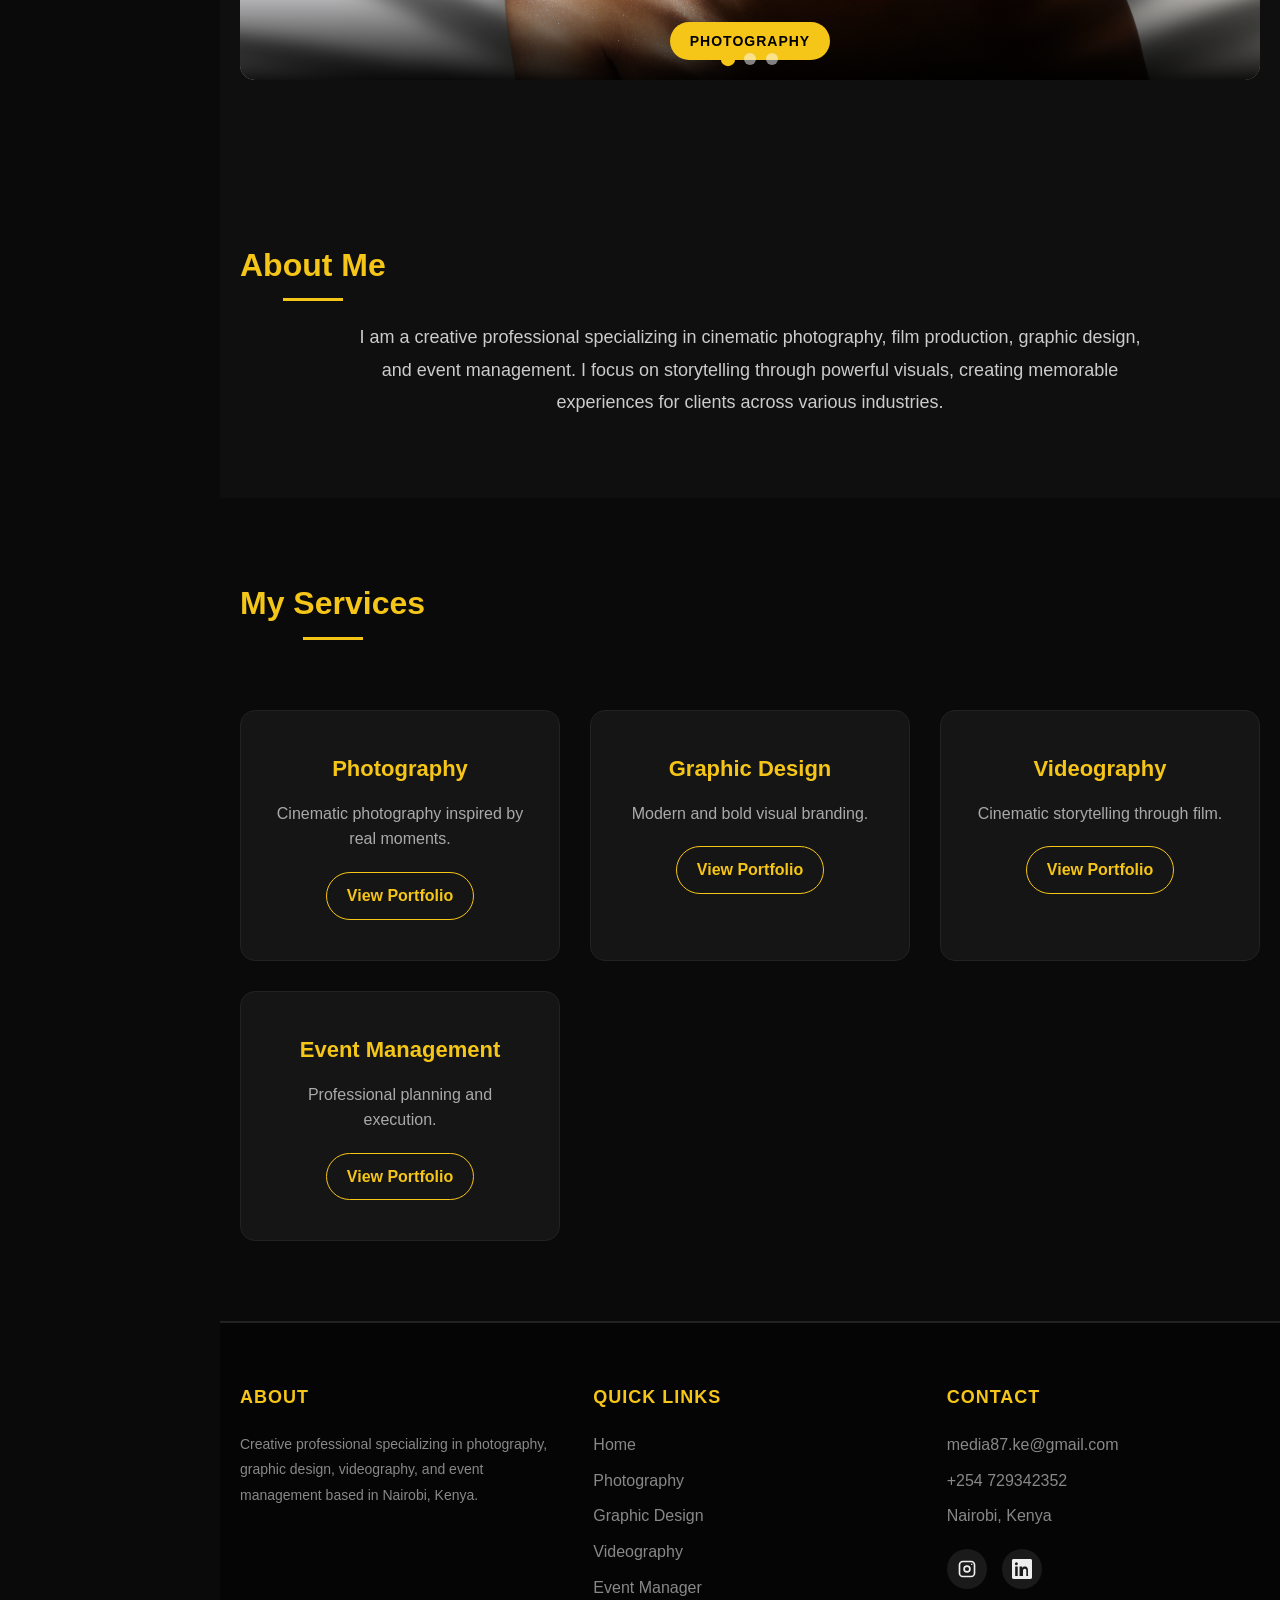
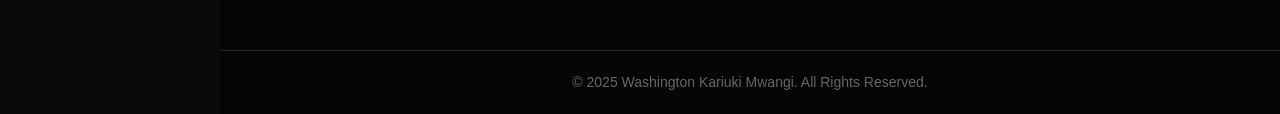
==== commit 0b484879: "Add files via upload" ====
--- a/index.html
+++ b/index.html
@@ -90,7 +90,6 @@
                     <span class="dot active" onclick="currentSlide(1)"></span>
                     <span class="dot" onclick="currentSlide(2)"></span>
                     <span class="dot" onclick="currentSlide(3)"></span>
-                    <span class="dot" onclick="currentSlide(4)"></span>
                 </div>
             </div>
         </div>
@@ -191,7 +190,7 @@
 
             // Function to check if mobile
             function isMobile() {
-                return window.innerWidth <= 768;
+                return window.innerWidth <= 1024;
             }
 
             // Open sidebar (mobile only)
--- a/STYLE.CSS
+++ b/STYLE.CSS
@@ -7,6 +7,7 @@
 
 html, body {
     height: 100%;
+    position: relative;
 }
 
 body {
@@ -16,7 +17,7 @@
     line-height: 1.6;
 }
 
-/* Sidebar Navigation - Always visible on all screens */
+/* Sidebar Navigation - Hidden on mobile, always visible on desktop */
 .sidebar-nav {
     position: fixed;
     top: 0;
@@ -38,27 +39,29 @@
     display: none;
 }
 
-@media (max-width: 768px) {
-    /* On mobile, make sidebar smaller */
+@media (max-width: 1024px) {
+    /* Hide sidebar on tablet/mobile by default */
     .sidebar-nav {
-        left: 0;
+        left: -100%;
         top: 0;
-        width: 70%;
-        max-width: 280px;
+        width: 85%;
+        max-width: 320px;
         height: 100%;
+        transition: left 0.3s ease;
+        z-index: 3000;
     }
     
     .sidebar-nav.active {
         left: 0;
     }
     
-    /* Show hamburger menu on mobile */
+    /* Show hamburger menu on mobile/tablet */
     .menu-toggle {
         display: flex;
         position: fixed;
         top: 20px;
         left: 20px;
-        z-index: 1000;
+        z-index: 2500;
         background: #f5c518;
         border: none;
         border-radius: 5px;
@@ -85,7 +88,7 @@
         width: 100%;
         height: 100%;
         background: rgba(0, 0, 0, 0.7);
-        z-index: 1500;
+        z-index: 2800;
         opacity: 0;
         visibility: hidden;
         transition: opacity 0.3s, visibility 0.3s;
@@ -94,6 +97,11 @@
     .sidebar-overlay.active {
         opacity: 1;
         visibility: visible;
+    }
+    
+    /* Main content takes full width on mobile */
+    .main-content {
+        margin-left: 0;
     }
 }
 
@@ -238,6 +246,15 @@
 .main-content {
     margin-left: 220px;
     min-height: 100vh;
+    position: relative;
+    z-index: 1;
+}
+
+@media (max-width: 1024px) {
+    /* Main content takes full width on mobile/tablet */
+    .main-content {
+        margin-left: 0;
+    }
 }
 
 @media (max-width: 768px) {
@@ -264,6 +281,8 @@
     background-position: center;
     background-repeat: no-repeat;
     opacity: 0.15;
+    visibility: visible !important;
+    display: block !important;
 }
 
 /* Home Page Background */
@@ -1055,7 +1074,7 @@
 }
 
 /* Responsive Design */
-@media (max-width: 768px) {
+@media (max-width: 1024px) {
     /* Show menu toggle on mobile */
     .menu-toggle {
         display: flex !important;
